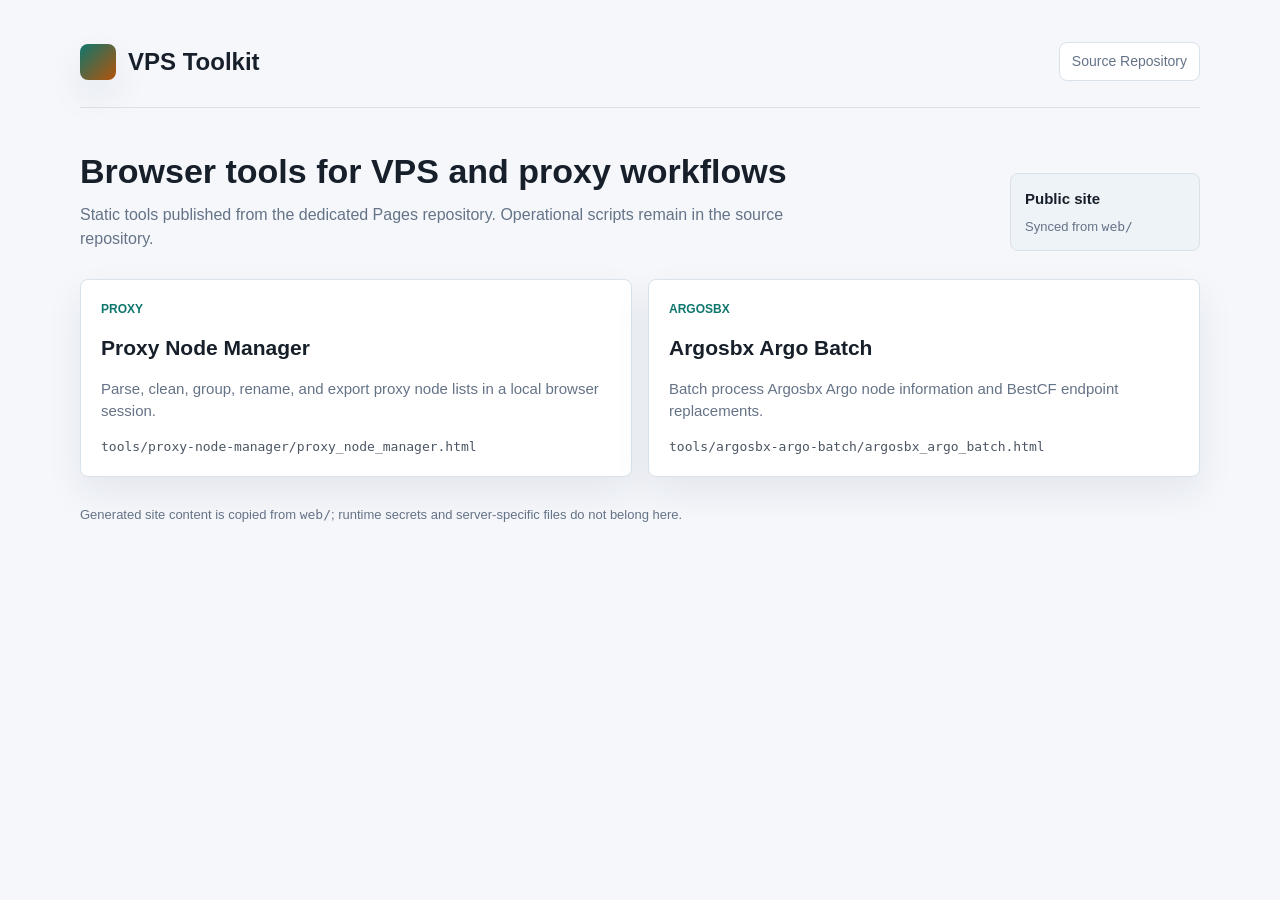
==== web/index.html @ abdbe09b "chore: reorganize repo and split pages site" ====
<!doctype html>
<html lang="zh-CN">
<head>
  <meta charset="utf-8">
  <meta name="viewport" content="width=device-width, initial-scale=1">
  <title>VPS Toolkit</title>
  <style>
    :root {
      --bg: #f5f7fb;
      --surface: #ffffff;
      --surface-alt: #eef3f8;
      --border: #d9e1ea;
      --text: #17202a;
      --muted: #657387;
      --accent: #0f766e;
      --accent-2: #b45309;
      --focus: #2563eb;
      --shadow: 0 16px 36px rgba(31, 42, 55, 0.08);
    }

    * {
      box-sizing: border-box;
    }

    body {
      margin: 0;
      min-height: 100vh;
      background: var(--bg);
      color: var(--text);
      font-family: Inter, "Segoe UI", "Microsoft YaHei", Arial, sans-serif;
      line-height: 1.5;
    }

    a {
      color: inherit;
    }

    .shell {
      width: min(1120px, calc(100% - 32px));
      margin: 0 auto;
      padding: 28px 0 56px;
    }

    .topbar {
      display: flex;
      align-items: center;
      justify-content: space-between;
      gap: 16px;
      padding: 14px 0 26px;
      border-bottom: 1px solid var(--border);
    }

    .brand {
      display: flex;
      align-items: center;
      gap: 12px;
      min-width: 0;
    }

    .brand-mark {
      width: 36px;
      height: 36px;
      border-radius: 8px;
      background: linear-gradient(135deg, var(--accent), var(--accent-2));
      box-shadow: var(--shadow);
      flex: 0 0 auto;
    }

    h1 {
      margin: 0;
      font-size: 24px;
      font-weight: 760;
      letter-spacing: 0;
    }

    .repo-link {
      display: inline-flex;
      align-items: center;
      justify-content: center;
      min-height: 36px;
      padding: 8px 12px;
      border: 1px solid var(--border);
      border-radius: 8px;
      background: var(--surface);
      color: var(--muted);
      font-size: 14px;
      text-decoration: none;
      white-space: nowrap;
    }

    .repo-link:focus-visible,
    .tool-link:focus-visible {
      outline: 3px solid color-mix(in srgb, var(--focus) 35%, transparent);
      outline-offset: 2px;
    }

    .intro {
      display: grid;
      grid-template-columns: minmax(0, 1fr) auto;
      align-items: end;
      gap: 24px;
      padding: 44px 0 28px;
    }

    .intro h2 {
      margin: 0;
      font-size: 34px;
      line-height: 1.15;
      font-weight: 780;
      letter-spacing: 0;
    }

    .intro p {
      margin: 12px 0 0;
      max-width: 720px;
      color: var(--muted);
      font-size: 16px;
    }

    .status {
      display: grid;
      gap: 6px;
      min-width: 190px;
      padding: 14px;
      border: 1px solid var(--border);
      border-radius: 8px;
      background: var(--surface-alt);
      font-size: 13px;
      color: var(--muted);
    }

    .status strong {
      color: var(--text);
      font-size: 15px;
      font-weight: 720;
    }

    .tools {
      display: grid;
      grid-template-columns: repeat(2, minmax(0, 1fr));
      gap: 16px;
    }

    .tool-link {
      display: grid;
      gap: 14px;
      min-height: 172px;
      padding: 20px;
      border: 1px solid var(--border);
      border-radius: 8px;
      background: var(--surface);
      box-shadow: var(--shadow);
      text-decoration: none;
      transition: transform 160ms ease, border-color 160ms ease, box-shadow 160ms ease;
    }

    .tool-link:hover {
      transform: translateY(-2px);
      border-color: color-mix(in srgb, var(--accent) 45%, var(--border));
      box-shadow: 0 20px 42px rgba(31, 42, 55, 0.12);
    }

    .tool-kicker {
      color: var(--accent);
      font-size: 12px;
      font-weight: 760;
      letter-spacing: 0;
      text-transform: uppercase;
    }

    .tool-link h3 {
      margin: 0;
      font-size: 21px;
      font-weight: 760;
      letter-spacing: 0;
    }

    .tool-link p {
      margin: 0;
      color: var(--muted);
      font-size: 15px;
    }

    .tool-path {
      align-self: end;
      color: #4b5563;
      font-family: "Cascadia Code", Consolas, monospace;
      font-size: 13px;
      overflow-wrap: anywhere;
    }

    footer {
      margin-top: 28px;
      color: var(--muted);
      font-size: 13px;
    }

    @media (max-width: 760px) {
      .topbar,
      .intro {
        align-items: stretch;
        grid-template-columns: 1fr;
        flex-direction: column;
      }

      .intro {
        padding-top: 28px;
      }

      .intro h2 {
        font-size: 28px;
      }

      .tools {
        grid-template-columns: 1fr;
      }

      .repo-link {
        width: 100%;
      }
    }
  </style>
</head>
<body>
  <main class="shell">
    <header class="topbar">
      <div class="brand">
        <div class="brand-mark" aria-hidden="true"></div>
        <h1>VPS Toolkit</h1>
      </div>
      <a class="repo-link" href="https://github.com/SchweppesSoda/VPS-Toolkit">Source Repository</a>
    </header>

    <section class="intro" aria-labelledby="toolkit-title">
      <div>
        <h2 id="toolkit-title">Browser tools for VPS and proxy workflows</h2>
        <p>Static tools published from the dedicated Pages repository. Operational scripts remain in the source repository.</p>
      </div>
      <div class="status" aria-label="Publication status">
        <strong>Public site</strong>
        <span>Synced from <code>web/</code></span>
      </div>
    </section>

    <section class="tools" aria-label="Available tools">
      <a class="tool-link" href="./tools/proxy-node-manager/proxy_node_manager.html">
        <span class="tool-kicker">Proxy</span>
        <h3>Proxy Node Manager</h3>
        <p>Parse, clean, group, rename, and export proxy node lists in a local browser session.</p>
        <span class="tool-path">tools/proxy-node-manager/proxy_node_manager.html</span>
      </a>

      <a class="tool-link" href="./tools/argosbx-argo-batch/argosbx_argo_batch.html">
        <span class="tool-kicker">Argosbx</span>
        <h3>Argosbx Argo Batch</h3>
        <p>Batch process Argosbx Argo node information and BestCF endpoint replacements.</p>
        <span class="tool-path">tools/argosbx-argo-batch/argosbx_argo_batch.html</span>
      </a>
    </section>

    <footer>
      Generated site content is copied from <code>web/</code>; runtime secrets and server-specific files do not belong here.
    </footer>
  </main>
</body>
</html>
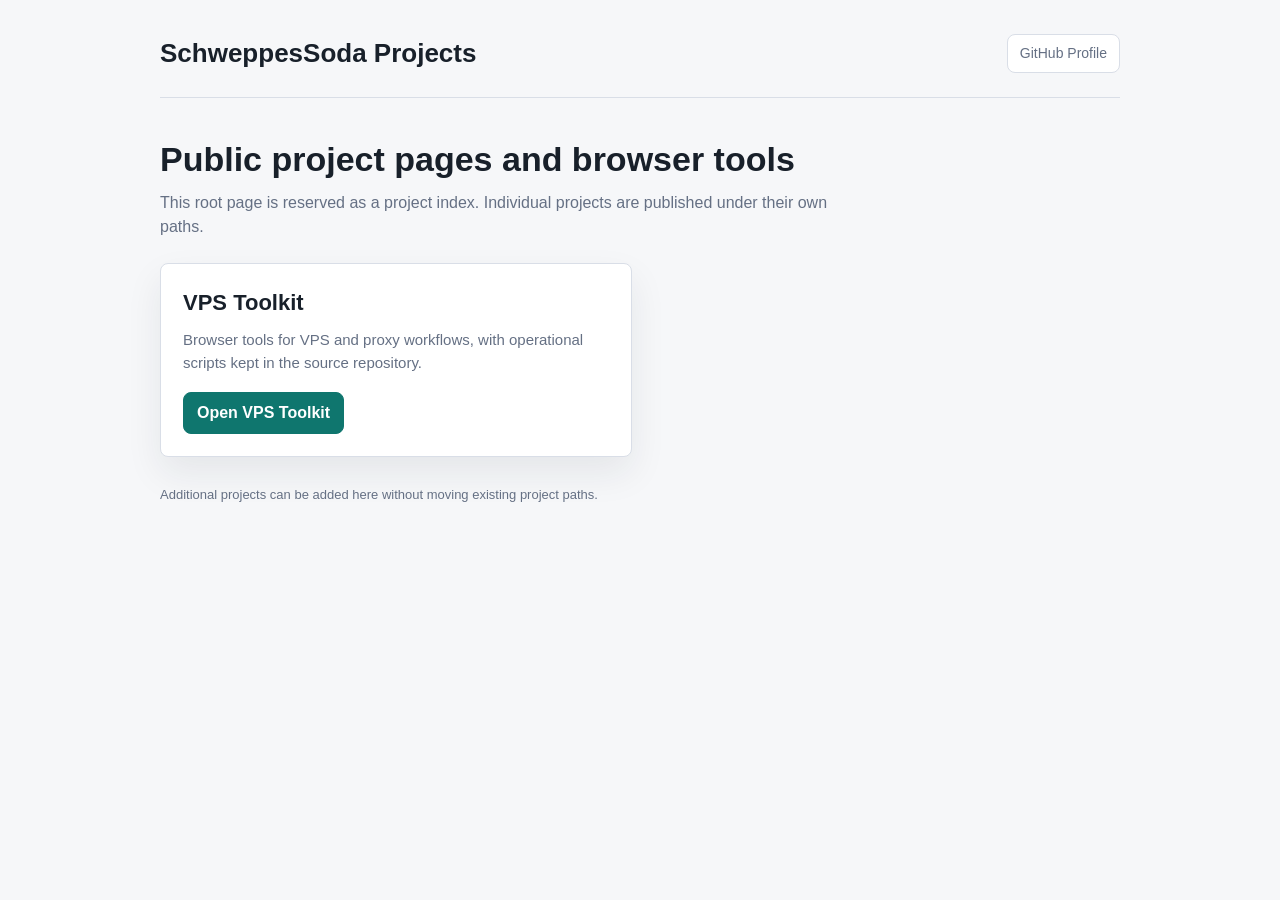
==== commit 98b09f98: "chore: publish vps toolkit under subpath" ====
--- a/web/index.html
+++ b/web/index.html
@@ -3,19 +3,17 @@
 <head>
   <meta charset="utf-8">
   <meta name="viewport" content="width=device-width, initial-scale=1">
-  <title>VPS Toolkit</title>
+  <title>SchweppesSoda Projects</title>
   <style>
     :root {
-      --bg: #f5f7fb;
+      --bg: #f6f7f9;
       --surface: #ffffff;
-      --surface-alt: #eef3f8;
-      --border: #d9e1ea;
-      --text: #17202a;
-      --muted: #657387;
+      --border: #d9dee7;
+      --text: #18202a;
+      --muted: #657084;
       --accent: #0f766e;
-      --accent-2: #b45309;
-      --focus: #2563eb;
-      --shadow: 0 16px 36px rgba(31, 42, 55, 0.08);
+      --accent-dark: #115e59;
+      --shadow: 0 16px 36px rgba(27, 35, 45, 0.08);
     }
 
     * {
@@ -31,79 +29,55 @@
       line-height: 1.5;
     }
 
-    a {
-      color: inherit;
+    .shell {
+      width: min(960px, calc(100% - 32px));
+      margin: 0 auto;
+      padding: 34px 0 56px;
     }
 
-    .shell {
-      width: min(1120px, calc(100% - 32px));
-      margin: 0 auto;
-      padding: 28px 0 56px;
-    }
-
-    .topbar {
+    header {
       display: flex;
       align-items: center;
       justify-content: space-between;
       gap: 16px;
-      padding: 14px 0 26px;
+      padding-bottom: 24px;
       border-bottom: 1px solid var(--border);
-    }
-
-    .brand {
-      display: flex;
-      align-items: center;
-      gap: 12px;
-      min-width: 0;
-    }
-
-    .brand-mark {
-      width: 36px;
-      height: 36px;
-      border-radius: 8px;
-      background: linear-gradient(135deg, var(--accent), var(--accent-2));
-      box-shadow: var(--shadow);
-      flex: 0 0 auto;
     }
 
     h1 {
       margin: 0;
-      font-size: 24px;
+      font-size: 26px;
       font-weight: 760;
       letter-spacing: 0;
     }
 
-    .repo-link {
+    .repo-link,
+    .project-link {
       display: inline-flex;
       align-items: center;
       justify-content: center;
-      min-height: 36px;
-      padding: 8px 12px;
       border: 1px solid var(--border);
       border-radius: 8px;
       background: var(--surface);
+      color: inherit;
+      text-decoration: none;
+    }
+
+    .repo-link {
+      min-height: 36px;
+      padding: 8px 12px;
       color: var(--muted);
       font-size: 14px;
-      text-decoration: none;
       white-space: nowrap;
     }
 
-    .repo-link:focus-visible,
-    .tool-link:focus-visible {
-      outline: 3px solid color-mix(in srgb, var(--focus) 35%, transparent);
-      outline-offset: 2px;
-    }
-
     .intro {
-      display: grid;
-      grid-template-columns: minmax(0, 1fr) auto;
-      align-items: end;
-      gap: 24px;
-      padding: 44px 0 28px;
+      padding: 42px 0 24px;
     }
 
     .intro h2 {
       margin: 0;
+      max-width: 700px;
       font-size: 34px;
       line-height: 1.15;
       font-weight: 780;
@@ -112,81 +86,57 @@
 
     .intro p {
       margin: 12px 0 0;
-      max-width: 720px;
+      max-width: 680px;
       color: var(--muted);
       font-size: 16px;
     }
 
-    .status {
+    .projects {
       display: grid;
-      gap: 6px;
-      min-width: 190px;
-      padding: 14px;
-      border: 1px solid var(--border);
-      border-radius: 8px;
-      background: var(--surface-alt);
-      font-size: 13px;
-      color: var(--muted);
+      gap: 16px;
+      grid-template-columns: repeat(2, minmax(0, 1fr));
     }
 
-    .status strong {
-      color: var(--text);
-      font-size: 15px;
-      font-weight: 720;
-    }
-
-    .tools {
-      display: grid;
-      grid-template-columns: repeat(2, minmax(0, 1fr));
-      gap: 16px;
-    }
-
-    .tool-link {
-      display: grid;
-      gap: 14px;
-      min-height: 172px;
-      padding: 20px;
+    .project-card {
+      min-height: 190px;
+      padding: 22px;
       border: 1px solid var(--border);
       border-radius: 8px;
       background: var(--surface);
       box-shadow: var(--shadow);
-      text-decoration: none;
-      transition: transform 160ms ease, border-color 160ms ease, box-shadow 160ms ease;
     }
 
-    .tool-link:hover {
-      transform: translateY(-2px);
-      border-color: color-mix(in srgb, var(--accent) 45%, var(--border));
-      box-shadow: 0 20px 42px rgba(31, 42, 55, 0.12);
-    }
-
-    .tool-kicker {
-      color: var(--accent);
-      font-size: 12px;
-      font-weight: 760;
-      letter-spacing: 0;
-      text-transform: uppercase;
-    }
-
-    .tool-link h3 {
+    .project-card h3 {
       margin: 0;
-      font-size: 21px;
+      font-size: 22px;
       font-weight: 760;
       letter-spacing: 0;
     }
 
-    .tool-link p {
-      margin: 0;
+    .project-card p {
+      margin: 10px 0 18px;
       color: var(--muted);
       font-size: 15px;
     }
 
-    .tool-path {
-      align-self: end;
-      color: #4b5563;
-      font-family: "Cascadia Code", Consolas, monospace;
-      font-size: 13px;
-      overflow-wrap: anywhere;
+    .project-link {
+      min-height: 40px;
+      padding: 8px 13px;
+      background: var(--accent);
+      border-color: var(--accent);
+      color: #ffffff;
+      font-weight: 700;
+    }
+
+    .project-link:hover {
+      background: var(--accent-dark);
+      border-color: var(--accent-dark);
+    }
+
+    .repo-link:focus-visible,
+    .project-link:focus-visible {
+      outline: 3px solid rgba(37, 99, 235, 0.28);
+      outline-offset: 2px;
     }
 
     footer {
@@ -195,71 +145,48 @@
       font-size: 13px;
     }
 
-    @media (max-width: 760px) {
-      .topbar,
-      .intro {
+    @media (max-width: 720px) {
+      header {
         align-items: stretch;
-        grid-template-columns: 1fr;
         flex-direction: column;
       }
 
-      .intro {
-        padding-top: 28px;
+      .repo-link {
+        width: 100%;
       }
 
       .intro h2 {
         font-size: 28px;
       }
 
-      .tools {
+      .projects {
         grid-template-columns: 1fr;
-      }
-
-      .repo-link {
-        width: 100%;
       }
     }
   </style>
 </head>
 <body>
   <main class="shell">
-    <header class="topbar">
-      <div class="brand">
-        <div class="brand-mark" aria-hidden="true"></div>
-        <h1>VPS Toolkit</h1>
-      </div>
-      <a class="repo-link" href="https://github.com/SchweppesSoda/VPS-Toolkit">Source Repository</a>
+    <header>
+      <h1>SchweppesSoda Projects</h1>
+      <a class="repo-link" href="https://github.com/SchweppesSoda">GitHub Profile</a>
     </header>
 
-    <section class="intro" aria-labelledby="toolkit-title">
-      <div>
-        <h2 id="toolkit-title">Browser tools for VPS and proxy workflows</h2>
-        <p>Static tools published from the dedicated Pages repository. Operational scripts remain in the source repository.</p>
-      </div>
-      <div class="status" aria-label="Publication status">
-        <strong>Public site</strong>
-        <span>Synced from <code>web/</code></span>
-      </div>
+    <section class="intro" aria-labelledby="projects-title">
+      <h2 id="projects-title">Public project pages and browser tools</h2>
+      <p>This root page is reserved as a project index. Individual projects are published under their own paths.</p>
     </section>
 
-    <section class="tools" aria-label="Available tools">
-      <a class="tool-link" href="./tools/proxy-node-manager/proxy_node_manager.html">
-        <span class="tool-kicker">Proxy</span>
-        <h3>Proxy Node Manager</h3>
-        <p>Parse, clean, group, rename, and export proxy node lists in a local browser session.</p>
-        <span class="tool-path">tools/proxy-node-manager/proxy_node_manager.html</span>
-      </a>
-
-      <a class="tool-link" href="./tools/argosbx-argo-batch/argosbx_argo_batch.html">
-        <span class="tool-kicker">Argosbx</span>
-        <h3>Argosbx Argo Batch</h3>
-        <p>Batch process Argosbx Argo node information and BestCF endpoint replacements.</p>
-        <span class="tool-path">tools/argosbx-argo-batch/argosbx_argo_batch.html</span>
-      </a>
+    <section class="projects" aria-label="Projects">
+      <article class="project-card">
+        <h3>VPS Toolkit</h3>
+        <p>Browser tools for VPS and proxy workflows, with operational scripts kept in the source repository.</p>
+        <a class="project-link" href="./vps-toolkit/">Open VPS Toolkit</a>
+      </article>
     </section>
 
     <footer>
-      Generated site content is copied from <code>web/</code>; runtime secrets and server-specific files do not belong here.
+      Additional projects can be added here without moving existing project paths.
     </footer>
   </main>
 </body>
